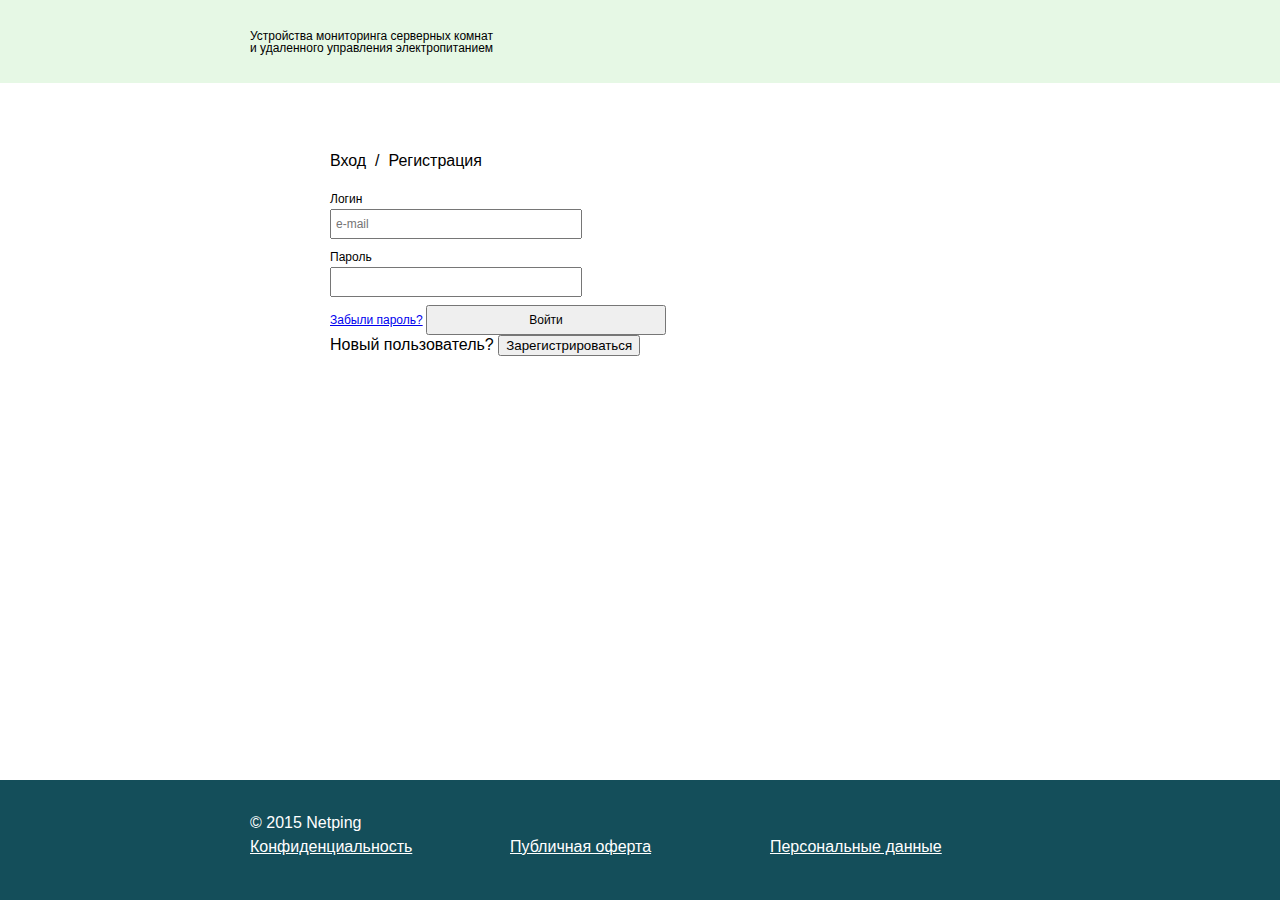
==== index.html @ b1805e9d "initial" ====
﻿<!DOCTYPE html>

<html lang="en" xmlns="http://www.w3.org/1999/xhtml">
<head>
    <meta charset="utf-8" />
    <title>Netping Notify</title>
    <link href="css/style.css" rel="stylesheet" />
</head>
<body>
    <div class="wrapper">
        <div class="wrapper-content">
            <div class="header-wrapper">
                <div class="header-content">
                    <div class="logo">

                    </div>
                    <div class="slogan">
                        Устройства мониторинга серверных комнат<br />
                        и удаленного управления электропитанием
                    </div>
                    <div class="aq">

                    </div>
                </div>
            </div>
            <div class="body-wrapper">
                <div class="body-content">
                    <h2>
                        Вход&nbsp;&nbsp;/&nbsp;&nbsp;Регистрация
                    </h2>
                    <div class="login-form">
                        <form>
                            <label>
                                Логин
                                <input type="email" name="email" placeholder="e-mail" />
                            </label>
                            <label>
                                Пароль
                                <input type="password" name="password" value="" />
                            </label>
                            <a href="#">Забыли пароль?</a>
                            <input type="submit" value="Войти" class="btn btn-primary" />
                        </form>
                    </div>
                    <div class="register">
                        Новый пользователь?
                        <button class="btn btn-primary">Зарегистрироваться</button>
                    </div>
                </div>
            </div>
            <div class="footer-wrapper">
                <div class="footer-content">
                    <div class="copyright">
                        © 2015 Netping
                    </div>
                    <div class="footer-block"><a href="#">Конфиденциальность</a></div>
                    <div class="footer-block"><a href="#">Публичная оферта</a></div>
                    <div class="footer-block"><a href="#">Персональные данные</a></div>
                </div>
            </div>
        </div>
    </div>
</body>
</html>
---- css/style.css ----
/* http://meyerweb.com/eric/tools/css/reset/ 
   v2.0 | 20110126
   License: none (public domain)
*/

html, body, div, span, applet, object, iframe,
h1, h2, h3, h4, h5, h6, p, blockquote, pre,
a, abbr, acronym, address, big, cite, code,
del, dfn, em, img, ins, kbd, q, s, samp,
small, strike, strong, sub, sup, tt, var,
b, u, i, center,
dl, dt, dd, ol, ul, li,
fieldset, form, label, legend,
table, caption, tbody, tfoot, thead, tr, th, td,
article, aside, canvas, details, embed,
figure, figcaption, footer, header, hgroup,
menu, nav, output, ruby, section, summary,
time, mark, audio, video {
    margin: 0;
    padding: 0;
    border: 0;
    font-size: 100%;
    font: inherit;
    vertical-align: baseline;
}
/* HTML5 display-role reset for older browsers */
article, aside, details, figcaption, figure,
footer, header, hgroup, menu, nav, section {
    display: block;
}

body {
    line-height: 1;
}

ol, ul {
    list-style: none;
}

blockquote, q {
    quotes: none;
}

    blockquote:before, blockquote:after,
    q:before, q:after {
        content: '';
        content: none;
    }

table {
    border-collapse: collapse;
    border-spacing: 0;
}

html, body {
    height: 100%;
    font-family: Arial, Helvetica, sans-serif;
}

.wrapper {
    min-height: 100%;
    position: relative;
}

/*      Header      */
.header-wrapper {
    background: #e6f8e5;
}

.header-content {
    width: 780px;
    margin: 0 auto 70px;
    height: 83px;
}

    .header-content .slogan {
        vertical-align: middle;
        font-size: 12px;
        padding: 30px 0;
    }

/*      Body        */
.body-content {
    width: 620px;
    margin: 0 auto;
}

.body-content input {
    padding: 6px 4px;
    font-size: 12px;
    width: 240px;
}

    .body-content h2 {
        font-size: 16px;
        margin-bottom: 20px;
    }

    .body-content .login-form {
        font-size: 12px;
    }

        .body-content .login-form label {
            display: block;
            padding: 4px 0;
        }

            .body-content .login-form label input {
                display: block;
                margin: 4px 0;
            }

/*      Footer      */
.footer-wrapper {
    width: 100%;
    background: #144e5a;
    position: absolute;
    bottom: 0;
    left: 0;
}

.footer-content {
    width: 780px;
    height: 50px;
    margin: 35px auto;
    color: #fff;
}

    .footer-content .copyright {
        float: left;
        width: 100%;
        margin-bottom: 8px;
    }

    .footer-content .footer-block {
        float: left;
        width: 33.3333%;
    }

        .footer-content .footer-block a {
            color: #fff;
        }
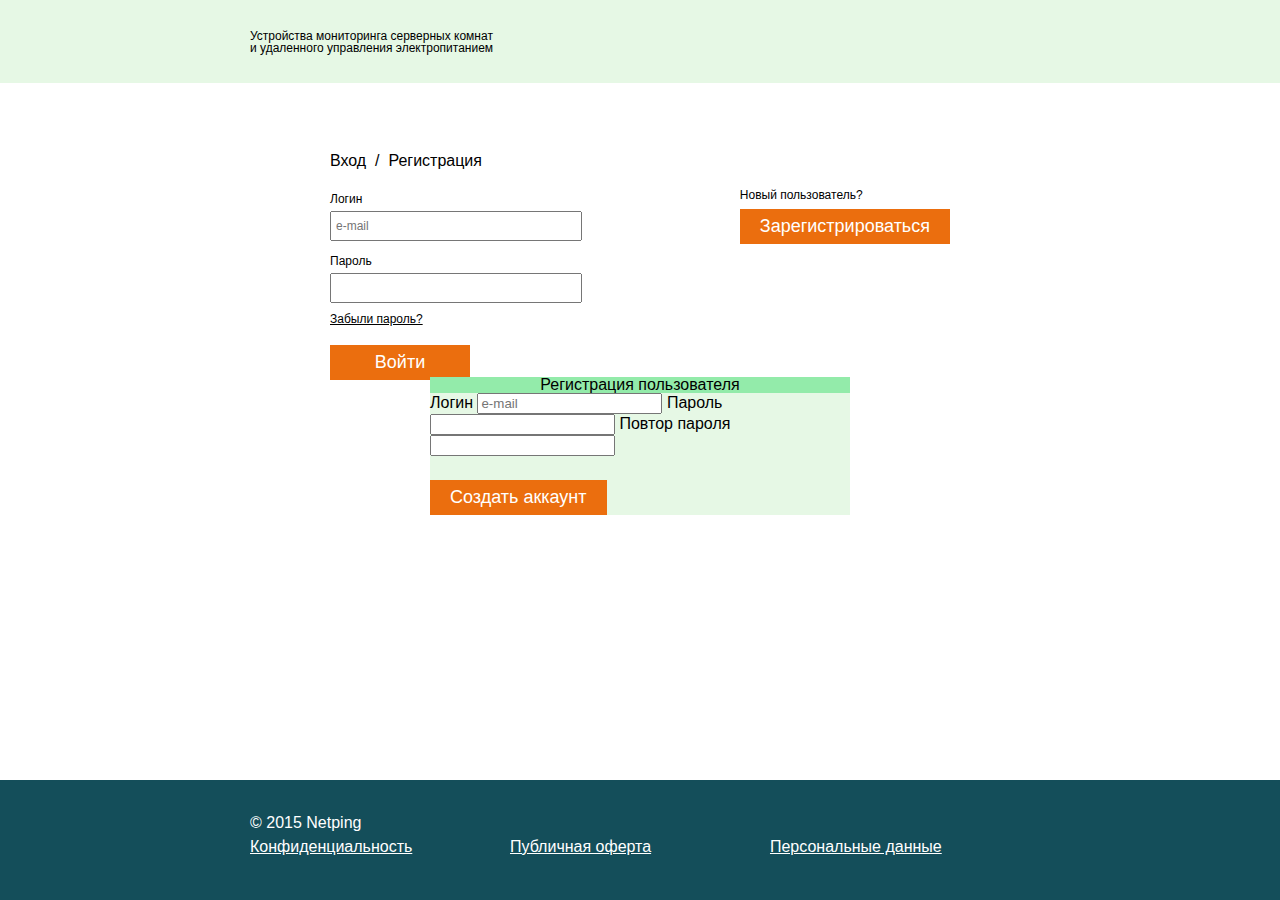
==== commit 335a500e: "overlay" ====
--- a/index.html
+++ b/index.html
@@ -39,12 +39,16 @@
                                 <input type="password" name="password" value="" />
                             </label>
                             <a href="#">Забыли пароль?</a>
-                            <input type="submit" value="Войти" class="btn btn-primary" />
+                            <p>
+                                <br /><input type="submit" value="Войти" class="btn btn-primary" />
+                            </p>
                         </form>
                     </div>
                     <div class="register">
                         Новый пользователь?
-                        <button class="btn btn-primary">Зарегистрироваться</button>
+                        <p>
+                            <button class="btn btn-primary">Зарегистрироваться</button>
+                        </p>
                     </div>
                 </div>
             </div>
@@ -60,5 +64,35 @@
             </div>
         </div>
     </div>
+
+    <div class="overlay">
+        <div class="overlay-window-wrapper">
+            <div class="overlay-window">
+                <div class="register-form">
+                    <h2>
+                        Регистрация пользователя
+                    </h2>
+                    <form>
+                        <label>
+                            Логин
+                            <input type="email" name="email" placeholder="e-mail" />
+                        </label>
+                        <label>
+                            Пароль
+                            <input type="password" name="password" value="" />
+                        </label>
+                        <label>
+                            Повтор пароля
+                            <input type="password" name="password" value="" />
+                        </label>
+                        <p>
+                            <br /><input type="submit" value="Создать аккаунт" class="btn btn-primary" />
+                        </p>
+                    </form>
+                </div>
+            </div>
+        </div>
+    </div>
+
 </body>
 </html>--- a/css/style.css
+++ b/css/style.css
@@ -85,30 +85,21 @@
     margin: 0 auto;
 }
 
-.body-content input {
-    padding: 6px 4px;
-    font-size: 12px;
-    width: 240px;
-}
+    .body-content a {
+        color: #000;
+    }
+
+    .body-content input[type=text], .body-content input[type=email], .body-content input[type=password] {
+        padding: 6px 4px;
+        font-size: 12px;
+        width: 240px;
+    }
 
     .body-content h2 {
         font-size: 16px;
         margin-bottom: 20px;
     }
 
-    .body-content .login-form {
-        font-size: 12px;
-    }
-
-        .body-content .login-form label {
-            display: block;
-            padding: 4px 0;
-        }
-
-            .body-content .login-form label input {
-                display: block;
-                margin: 4px 0;
-            }
 
 /*      Footer      */
 .footer-wrapper {
@@ -140,3 +131,80 @@
         .footer-content .footer-block a {
             color: #fff;
         }
+
+/*      Common      */
+
+p {
+    margin: 8px 0;
+}
+
+.btn {
+    font-size: 18px;
+    border: none;
+    background: none;
+    padding: 7px 20px;
+    text-align: center;
+}
+
+    .btn.btn-primary {
+        background: #eb6e0e;
+        color: #fff;
+        font-weight: 400;
+    }
+
+.overlay {
+    position: absolute;
+    top: 0;
+    left: 0;
+    height: 100%;
+    width: 100%;
+    display: table;
+}
+
+    .overlay .overlay-window-wrapper {
+        display: table-cell;
+        vertical-align: middle;
+    }
+
+    .overlay .overlay-window {
+        width: 420px;
+        margin: 0 auto;
+    }
+
+/*      Index       */
+
+.body-content .login-form {
+    float: left;
+    font-size: 12px;
+}
+
+    .body-content .login-form label {
+        display: block;
+        padding: 4px 0;
+    }
+
+        .body-content .login-form label input {
+            display: block;
+            margin: 6px 0;
+        }
+
+    .body-content .login-form input[type=submit] {
+        width: 140px;
+    }
+
+.body-content .register {
+    float: right;
+    font-size: 12px;
+}
+
+.register-form {
+    background: #e6f8e5;
+    width: 100%;
+}
+
+    .register-form h2 {
+        background: #93ebaa;
+        width: 100%;
+        display: block;
+        text-align: center;
+    }
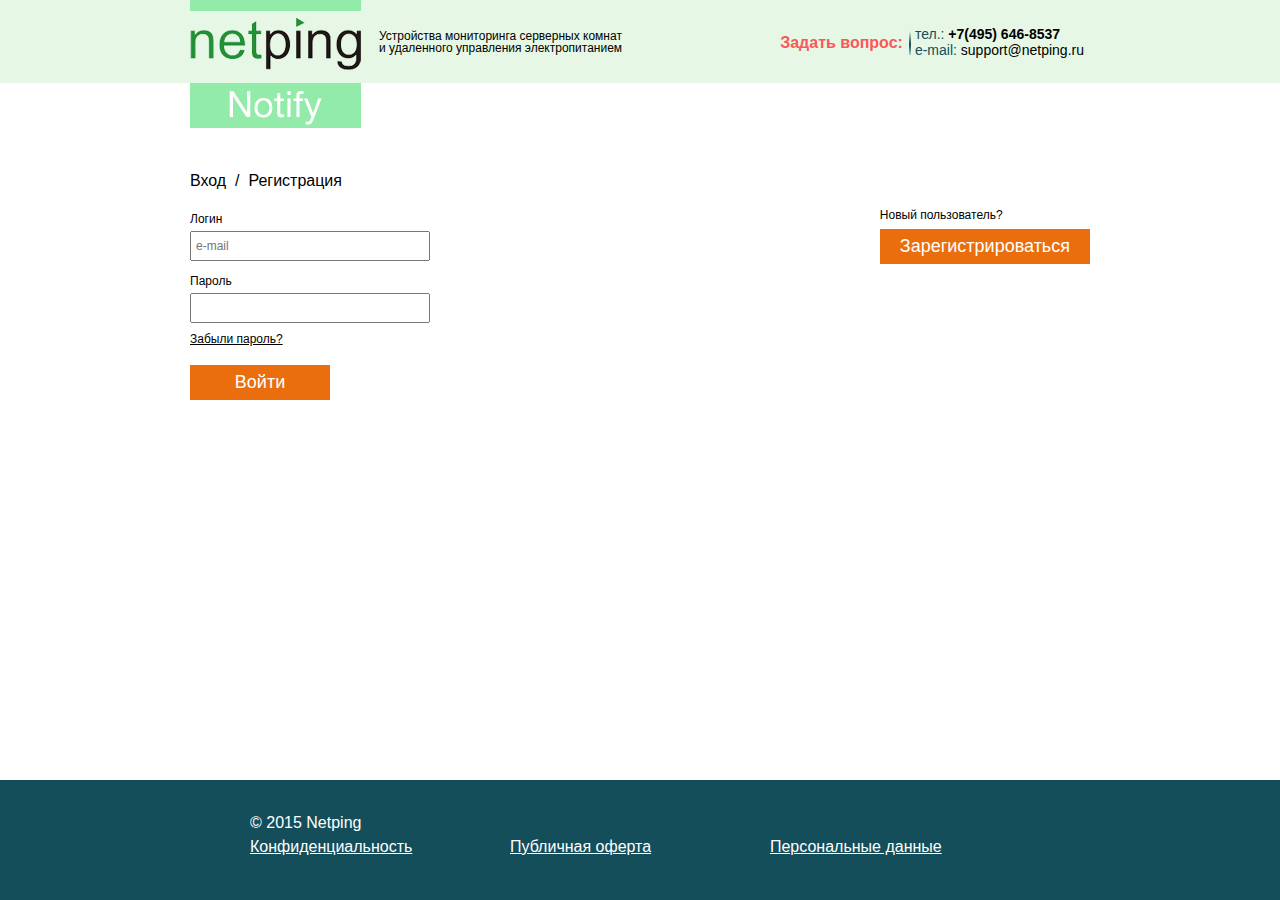
==== commit 0c6e38ee: "sensors" ====
--- a/index.html
+++ b/index.html
@@ -12,14 +12,18 @@
             <div class="header-wrapper">
                 <div class="header-content">
                     <div class="logo">
-
+                        <img src="/img/logo.png" />
                     </div>
                     <div class="slogan">
                         Устройства мониторинга серверных комнат<br />
                         и удаленного управления электропитанием
                     </div>
                     <div class="aq">
-
+                        <strong>Задать вопрос:</strong>
+                        <div>
+                            <a href="tel:74956468537">тел.: <span><em>+7(495) 646-8537</em></span></a>
+                            <a href="mailto:support@netping.ru">e-mail: <span>support@netping.ru</span></a>
+                        </div>
                     </div>
                 </div>
             </div>
@@ -65,7 +69,7 @@
         </div>
     </div>
 
-    <div class="overlay">
+    <div class="overlay" style="display:none;">
         <div class="overlay-window-wrapper">
             <div class="overlay-window">
                 <div class="register-form">
--- a/css/style.css
+++ b/css/style.css
@@ -1,4 +1,4 @@
-/* http://meyerweb.com/eric/tools/css/reset/ 
+﻿/* http://meyerweb.com/eric/tools/css/reset/ 
    v2.0 | 20110126
    License: none (public domain)
 */
@@ -68,8 +68,8 @@
 }
 
 .header-content {
-    width: 780px;
-    margin: 0 auto 70px;
+    width: 900px;
+    margin: 0 auto 90px;
     height: 83px;
 }
 
@@ -77,22 +77,66 @@
         vertical-align: middle;
         font-size: 12px;
         padding: 30px 0;
-    }
+        margin-left: 18px;
+    }
+
+    .header-content > div {
+        float: left;
+    }
+
+    .header-content .aq {
+        white-space: nowrap;
+        float: right;
+        padding: 25px 0;
+    }
+
+        .header-content .aq strong {
+            float: left;
+            font-weight: 700;
+            color: #fc5658;
+            font-size: 16px;
+            line-height: 35px;
+            margin-right: 6px;
+        }
+
+        .header-content .aq div {
+            float: left;
+        }
+
+            .header-content .aq div:before {
+                content: "";
+                display: block;
+                float: left;
+                width: 2px;
+                height: 35px;
+                background: no-repeat no-repeat center center url('../img/ask-separator.png');
+            }
+
+
+        .header-content .aq a {
+            display: block;
+            font-size: 14px;
+            text-decoration: none;
+            color: #144e5a;
+            margin: 2px 6px;
+        }
+
+            .header-content .aq a em {
+                font-weight: 700;
+            }
+
+            .header-content .aq a span {
+                color: #000;
+            }
 
 /*      Body        */
 .body-content {
-    width: 620px;
+    width: 900px;
     margin: 0 auto;
 }
 
     .body-content a {
         color: #000;
-    }
-
-    .body-content input[type=text], .body-content input[type=email], .body-content input[type=password] {
-        padding: 6px 4px;
-        font-size: 12px;
-        width: 240px;
     }
 
     .body-content h2 {
@@ -133,6 +177,8 @@
         }
 
 /*      Common      */
+
+
 
 p {
     margin: 8px 0;
@@ -173,17 +219,31 @@
 
 /*      Index       */
 
-.body-content .login-form {
+.login-form input[type=text], .login-form input[type=email], .login-form input[type=password],
+.register-form input[type=text], .register-form input[type=email], .register-form input[type=password] {
+    padding: 6px 4px;
+    font-size: 12px;
+    width: 240px;
+    -moz-box-sizing: border-box;
+    -webkit-box-sizing: border-box;
+    box-sizing: border-box;
+}
+
+.register-form input[type=text], .register-form input[type=email], .register-form input[type=password] {
+    width: 100%;
+}
+
+.body-content .login-form, .register-form {
     float: left;
     font-size: 12px;
 }
 
-    .body-content .login-form label {
+    .body-content .login-form label, .register-form label {
         display: block;
         padding: 4px 0;
     }
 
-        .body-content .login-form label input {
+        .body-content .login-form label input, .register-form input {
             display: block;
             margin: 6px 0;
         }
@@ -201,10 +261,52 @@
     background: #e6f8e5;
     width: 100%;
 }
+
+    .register-form form {
+        padding: 0 35px;
+    }
+
+        .register-form form input[type=submit] {
+            margin: 25px auto 42px;
+        }
 
     .register-form h2 {
         background: #93ebaa;
         width: 100%;
         display: block;
         text-align: center;
-    }
+        font-size: 16px;
+        padding: 12px 0;
+        margin-bottom: 12px;
+    }
+
+/*      Sensors     */
+
+table.sensors-table {
+    width: 100%;
+    border-collapse: collapse;
+}
+
+    table.sensors-table td, table.sensors-table th {
+        padding: 12px;
+        background: #eeeeee;
+        border: 2px solid #fff;
+        font-size: 16px;
+        vertical-align: middle;
+    }
+
+        table.sensors-table td.alert {
+            color: #fc5658;
+        }
+
+        table.sensors-table th.sorted {
+            font-weight: 700;
+        }
+
+            table.sensors-table th.sorted.sorted-descending::after {
+                content: " ↓";
+            }
+
+        table.sensors-table td:empty {
+            padding: 1px 0 0;
+        }
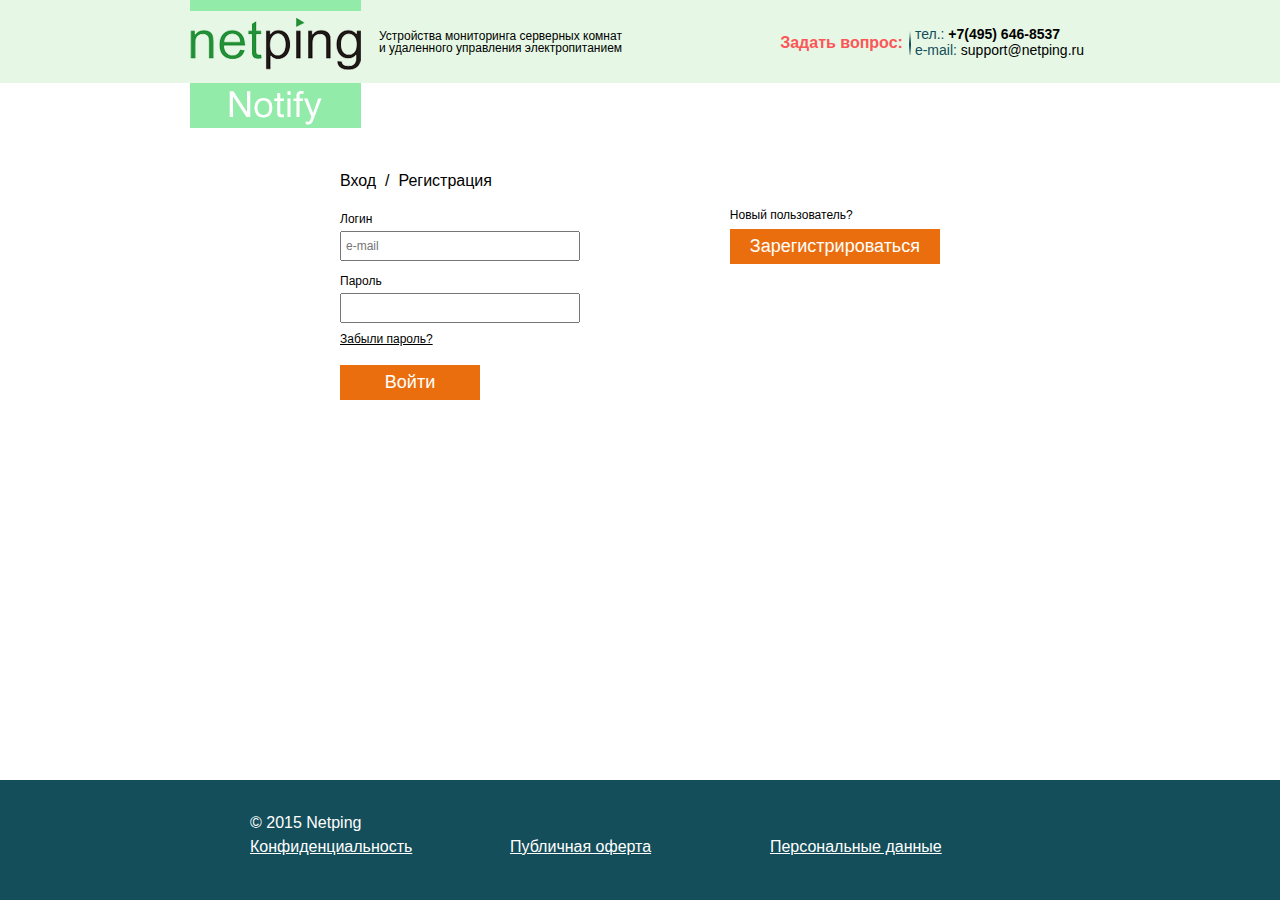
==== commit a4158236: "adaptive" ====
--- a/index.html
+++ b/index.html
@@ -4,6 +4,7 @@
 <head>
     <meta charset="utf-8" />
     <title>Netping Notify</title>
+    <script src="http://code.jquery.com/jquery-1.11.3.min.js"></script>
     <link href="css/style.css" rel="stylesheet" />
 </head>
 <body>
@@ -29,32 +30,36 @@
             </div>
             <div class="body-wrapper">
                 <div class="body-content">
-                    <h2>
-                        Вход&nbsp;&nbsp;/&nbsp;&nbsp;Регистрация
-                    </h2>
-                    <div class="login-form">
-                        <form>
-                            <label>
-                                Логин
-                                <input type="email" name="email" placeholder="e-mail" />
-                            </label>
-                            <label>
-                                Пароль
-                                <input type="password" name="password" value="" />
-                            </label>
-                            <a href="#">Забыли пароль?</a>
+                    <div class="index-wrapper">
+                        <h2>
+                            Вход&nbsp;&nbsp;/&nbsp;&nbsp;Регистрация
+                        </h2>
+                        <div class="login-form">
+                            <form>
+                                <label>
+                                    Логин
+                                    <input type="email" name="email" placeholder="e-mail" />
+                                </label>
+                                <label>
+                                    Пароль
+                                    <input type="password" name="password" value="" />
+                                </label>
+                                <a href="#">Забыли пароль?</a>
+                                <p>
+                                    <br /><input type="submit" value="Войти" class="btn btn-primary" />
+                                </p>
+                            </form>
+                        </div>
+                        <div class="register">
+                            Новый пользователь?
                             <p>
-                                <br /><input type="submit" value="Войти" class="btn btn-primary" />
+                                <button class="btn btn-primary">Зарегистрироваться</button>
                             </p>
-                        </form>
+                        </div>
                     </div>
-                    <div class="register">
-                        Новый пользователь?
-                        <p>
-                            <button class="btn btn-primary">Зарегистрироваться</button>
-                        </p>
-                    </div>
+                    <div class="clear"> </div>
                 </div>
+
             </div>
             <div class="footer-wrapper">
                 <div class="footer-content">
@@ -97,6 +102,6 @@
             </div>
         </div>
     </div>
-
+    <script src="js/script.js"></script>
 </body>
 </html>--- a/css/style.css
+++ b/css/style.css
@@ -31,6 +31,8 @@
 
 body {
     line-height: 1;
+    min-width: 800px;
+    max-width: 1920px;
 }
 
 ol, ul {
@@ -133,6 +135,7 @@
 .body-content {
     width: 900px;
     margin: 0 auto;
+    padding-bottom: 140px;
 }
 
     .body-content a {
@@ -177,9 +180,6 @@
         }
 
 /*      Common      */
-
-
-
 p {
     margin: 8px 0;
 }
@@ -195,6 +195,18 @@
     .btn.btn-primary {
         background: #eb6e0e;
         color: #fff;
+        font-weight: 400;
+    }
+
+    .btn.btn-cancel {
+        background: #e5e5e5;
+        color: #144e5a;
+        font-weight: 400;
+    }
+
+    .btn.btn-info {
+        background: #144e5a;
+        color: #ffffff;
         font-weight: 400;
     }
 
@@ -218,6 +230,10 @@
     }
 
 /*      Index       */
+.index-wrapper {
+    width: 600px;
+    margin: 0 auto;
+}
 
 .login-form input[type=text], .login-form input[type=email], .login-form input[type=password],
 .register-form input[type=text], .register-form input[type=email], .register-form input[type=password] {
@@ -282,9 +298,79 @@
 
 /*      Sensors     */
 
+.tab-navs ul {
+    float: left;
+    border-bottom: 1px solid #a0a0a0;
+    width: 100%;
+}
+
+.clear {
+    content: " "; /* Older browser do not support empty content */
+    visibility: hidden;
+    display: block;
+    height: 0;
+    clear: both;
+}
+
+.tab-navs li {
+    float: left;
+}
+
+    .tab-navs li:first-child a {
+        margin-left: 32px;
+    }
+
+    .tab-navs li a {
+        float: left;
+        text-align: center;
+        width: 175px;
+        line-height: 38px;
+        font-size: 18px;
+        text-decoration: none;
+        margin-bottom: -1px;
+        color: #a0a0a0;
+    }
+
+    .tab-navs li.active a {
+        border-left: 1px solid #a0a0a0;
+        border-top: 1px solid #a0a0a0;
+        border-right: 1px solid #a0a0a0;
+        background: #fff;
+        color: #000;
+    }
+
+.tab-content > div {
+    display: none;
+}
+
+    .tab-content > div.active {
+        display: block;
+    }
+
+.actions {
+    margin: 15px 0;
+    text-align: right;
+}
+
+    .actions button {
+        padding-top: 0;
+        padding-bottom: 0;
+        line-height: 35px;
+    }
+
+    .actions .icon.add-icon:before {
+        content: '+';
+        font-size: 24px;
+        font-weight: 700;
+        top: 1px;
+        position: relative;
+    }
+
+
 table.sensors-table {
-    width: 100%;
+    /* width: 100%; */
     border-collapse: collapse;
+    margin: 0 -1px;
 }
 
     table.sensors-table td, table.sensors-table th {
@@ -310,3 +396,486 @@
         table.sensors-table td:empty {
             padding: 1px 0 0;
         }
+
+    table.sensors-table .actions {
+        margin: 0;
+        white-space: nowrap;
+    }
+
+        table.sensors-table .actions .btn {
+            font-size: 14px;
+            line-height: 22px;
+            padding: 0 5px;
+            vertical-align: middle;
+        }
+
+            table.sensors-table .actions .btn.remove-sensor {
+                padding: 0;
+                width: 22px;
+                height: 22px;
+                -moz-border-radius: 50%;
+                -webkit-border-radius: 50%;
+                border-radius: 50%;
+                background: #eb6e0e url('../img/remove-sensor.png') no-repeat no-repeat center center;
+                margin-right: 8px;
+            }
+
+            table.sensors-table .actions .btn.edit-sensor:before {
+                content: "";
+                width: 16px;
+                height: 16px;
+                background-image: url('../img/edit.png');
+                display: inline-block;
+                vertical-align: middle;
+                margin-right: 4px;
+            }
+
+
+
+/*      Sensor edit     */
+.sensor-edit h2 {
+    font-size: 22px;
+    font-weight: 700;
+    margin: 45px 0;
+}
+
+.sensor-edit {
+}
+
+    .sensor-edit .sensor-parameters {
+        width: 620px;
+        float: left;
+    }
+
+    .sensor-edit .sensor-parameter {
+        width: 100%;
+        background: #eeeeee;
+        height: 60px;
+        padding: 0 22px;
+        border-top: 1px solid #fff;
+        border-bottom: 1px solid #fff;
+        -moz-box-sizing: border-box;
+        -webkit-box-sizing: border-box;
+        box-sizing: border-box;
+        vertical-align: middle;
+        position: relative;
+    }
+
+        .sensor-edit .sensor-parameter .sensor-parameter-name {
+            display: table;
+            height: 100%;
+        }
+
+        .sensor-edit .sensor-parameter span {
+            font-size: 16px;
+            vertical-align: middle;
+            display: table-cell;
+        }
+
+        .sensor-edit .sensor-parameter select {
+            float: right;
+            width: 390px;
+            height: 36px;
+            padding-left: 12px;
+            padding-right: 12px;
+            border: 1px solid #ebebeb;
+            top: 10px;
+            right: 22px;
+            /* vertical-align: top; */
+            position: absolute;
+            font-size: 16px;
+        }
+
+    .sensor-edit .sensor-values {
+        width: 216px;
+        text-align: center;
+        float: right;
+    }
+
+        .sensor-edit .sensor-values .sensor-parameter-name {
+            width: 100%;
+            text-align: center;
+        }
+
+    .sensor-edit h4 {
+        margin-bottom: 10px;
+    }
+
+    .sensor-edit .actions {
+        margin-top: 25px;
+    }
+
+.delete-confirmation {
+    border: 1px solid #144e5a;
+    padding: 16px;
+    width: 350px;
+    -moz-box-sizing: border-box;
+    -webkit-box-sizing: border-box;
+    box-sizing: border-box;
+    background: #fff;
+    font-size: 18px;
+}
+
+    .delete-confirmation h2 {
+        font-size: 18px;
+        font-weight: 700;
+        margin-bottom: 25px;
+    }
+
+    .delete-confirmation .actions {
+        text-align: center;
+        margin-bottom: 0;
+        width: 100%;
+        margin-top: 50px;
+    }
+
+        .delete-confirmation .actions .btn {
+            width: 150px;
+        }
+
+            .delete-confirmation .actions .btn + .btn {
+                margin-left: 16px;
+            }
+
+/*      Conditions      */
+.notification {
+    line-height: 36px;
+}
+
+    .notification > div {
+        display: block;
+        width: 100%;
+        margin: 8px 0;
+        padding: 0 10px;
+        -moz-box-sizing: border-box;
+        -webkit-box-sizing: border-box;
+        box-sizing: border-box;
+    }
+
+        .notification > div:after {
+            content: "";
+            clear: both;
+            display: block;
+        }
+
+
+        .notification > div > div, .notification > div > h3, .notification-schedule-repeat > div > div, .notification-schedule-repeat > div > h3 {
+            float: left;
+        }
+
+    .notification .notification-value {
+        background: #ffffff;
+        margin: 10px;
+        padding: 0 10px;
+    }
+
+        .notification .notification-value + .notification-value {
+            margin-left: 0;
+        }
+
+    .notification h3:first-child {
+        margin-left: 0;
+    }
+
+    .notification h3 {
+        margin: 0 8px;
+        line-height: 56px;
+    }
+
+.notification-schedule-repeat > div {
+    width: 100%;
+}
+
+.notification-condition {
+    background: #eeeeee;
+}
+
+.notification-then {
+    background: #e6f8e5;
+}
+
+.notification-schedule-repeat {
+    background: #f7f5f5;
+}
+
+.notification + .notification {
+    border-top: 2px solid #959595;
+    margin-top: 14px;
+    padding-top: 14px;
+}
+
+.notification-status-bar {
+    padding-left: 10px;
+}
+
+    .notification-status-bar > div {
+        float: left;
+    }
+
+
+    .notification-status-bar .notification-actions {
+        float: right;
+    }
+
+        .notification-status-bar .notification-actions button {
+            height: 32px;
+            width: 32px;
+            cursor: pointer;
+            position: relative;
+            background: #e6f8e5 no-repeat no-repeat center center;
+            border: 0;
+        }
+
+            .notification-status-bar .notification-actions button.remove-notification {
+                background-image: url(../img/remove.png);
+            }
+
+            .notification-status-bar .notification-actions button.toggle-notification {
+                background-image: url(../img/toggle.png);
+            }
+
+            .notification-status-bar .notification-actions button.edit-notification {
+                background-image: url(../img/edit.png);
+            }
+
+            .notification-status-bar .notification-actions button:active {
+                top: 1px;
+                border: 0;
+            }
+
+
+    .notification-status-bar .history {
+        margin-left: 20px;
+        text-decoration: underline;
+        cursor: pointer;
+        position: relative;
+    }
+
+        .notification-status-bar .history .history-popup {
+            display: none;
+            z-index: 10;
+            position: absolute;
+            padding: 20px;
+            background: #f7f5f5;
+            width: 340px;
+            left: -50%;
+        }
+
+        .notification-status-bar .history:hover {
+            text-decoration: none;
+        }
+
+            .notification-status-bar .history:hover .history-popup {
+                display: block;
+            }
+
+        .notification-status-bar .history .history-popup > div > div {
+            float: left;
+        }
+
+            .notification-status-bar .history .history-popup > div > div:last-child {
+                float: right;
+            }
+
+/*      Notification edit       */
+
+.notification-edit {
+}
+
+    .notification-edit h2 {
+        background: #e6f8e5;
+        font-size: 22px;
+        font-weight;
+        text-align: center;
+        padding: 10px 0;
+        margin-bottom: 0;
+    }
+
+    .notification-edit h3 {
+        background: #eeeeee;
+        font-size: 16px;
+        padding: 8px 12px;
+        margin-bottom: 10px;
+    }
+
+    .notification-edit section {
+        margin-bottom: 10px;
+    }
+
+        .notification-edit section span {
+            font-size: 14px;
+            margin: 0 4px;
+        }
+
+            .notification-edit section span.first-in-line {
+                margin-left: 258px;
+                line-height: 50px;
+                min-width: 50px;
+                display: inline-block;
+            }
+
+        .notification-edit section div.first-in-line {
+            margin-left: 258px;
+        }
+
+        .notification-edit section .week-day-checks label {
+            width: 125px;
+            display: inline-block;
+        }
+
+    .notification-edit select, .notification-edit input, .notification-edit textarea {
+        padding: 4px 10px;
+        font-family: Arial, Helvetica, sans-serif;
+        -moz-box-sizing: border-box;
+        -webkit-box-sizing: border-box;
+        box-sizing: border-box;
+        height: 28px;
+    }
+
+        .notification-edit select:nth-child(2) {
+            width: 200px;
+            margin-left: 50px;
+        }
+
+        .notification-edit input.small-input {
+            width: 42px;
+            -moz-box-sizing: border-box;
+            -webkit-box-sizing: border-box;
+            box-sizing: border-box;
+        }
+
+    .notification-edit textarea {
+        resize: none;
+        vertical-align: top;
+        width: 260px;
+        font-family: Arial, Helvetica, sans-serif;
+        height: 150px;
+    }
+
+    .notification-edit .time {
+        width: 139px;
+    }
+
+    .notification-edit .actions {
+        text-align: left;
+        margin-top: 50px;
+    }
+
+    .notification-edit .select-box-with-checks {
+        display: inline-block;
+        width: 200px;
+        position: relative;
+    }
+
+        .notification-edit .select-box-with-checks select {
+            width: 100%;
+        }
+
+        .notification-edit .select-box-with-checks .select-content {
+            position: absolute;
+            width: 100%;
+            padding: 4px;
+            border: 1px solid #a9a9a9;
+            -moz-box-sizing: border-box;
+            -webkit-box-sizing: border-box;
+            box-sizing: border-box;
+            background: #fff;
+            margin-top: -1px;
+            display: none;
+            z-index: 11;
+        }
+
+            .notification-edit .select-box-with-checks .select-content.select-content-inline div {
+                display: inline-block;
+                vertical-align: top;
+            }
+
+            .notification-edit .select-box-with-checks .select-content.select-content-inline label {
+                min-width: 48px;
+            }
+
+
+            .notification-edit .select-box-with-checks .select-content label {
+                display: block;
+            }
+
+        .notification-edit .select-box-with-checks.wide {
+            width: 405px;
+        }
+
+    .notification-edit .notification-if-actions {
+        float: right;
+    }
+
+        .notification-edit .notification-if-actions .btn {
+            width: 24px;
+            height: 24px;
+            -moz-border-radius: 50%;
+            -webkit-border-radius: 50%;
+            border-radius: 50%;
+            cursor: pointer;
+            position: relative;
+            border: 0;
+            -moz-box-sizing: border-box;
+            -webkit-box-sizing: border-box;
+            box-sizing: border-box;
+            background: no-repeat no-repeat center center;
+            display: inline-block;
+            padding: 0;
+            vertical-align: top;
+        }
+
+            .notification-edit .notification-if-actions .btn.btn-add-condition {
+                background-color: #60af6e;
+                color: #fff;
+            }
+
+            .notification-edit .notification-if-actions .btn.btn-remove-condition {
+                background-color: #fc5658;
+                background-image: url('../img/remove-sensor.png');
+            }
+
+    .notification-edit input[type=checkbox], .notification-edit input[type=radio] {
+        height: auto;
+    }
+
+@media screen and (max-width: 1279px) {
+    .header-content {
+        width: 800px;
+    }
+
+    .body-content {
+        width: 800px;
+    }
+
+    .notification-edit select:nth-child(2) {
+        margin-left: 10px;
+    }
+
+    .notification-edit textarea {
+        width: 222px;
+    }
+
+    .notification-edit .actions {
+        text-align: left;
+        margin-left: 10px;
+    }
+
+    .notification-edit section span.first-in-line {
+        margin-left: 218px;
+    }
+
+    .notification-edit section div.first-in-line {
+        margin-left: 218px;
+    }
+
+    .tab-content {
+        padding: 0 10px;
+    }
+}
+
+@media screen and (min-width: 1920px) {
+    .header-content {
+        width: 1280px;
+    }
+}
